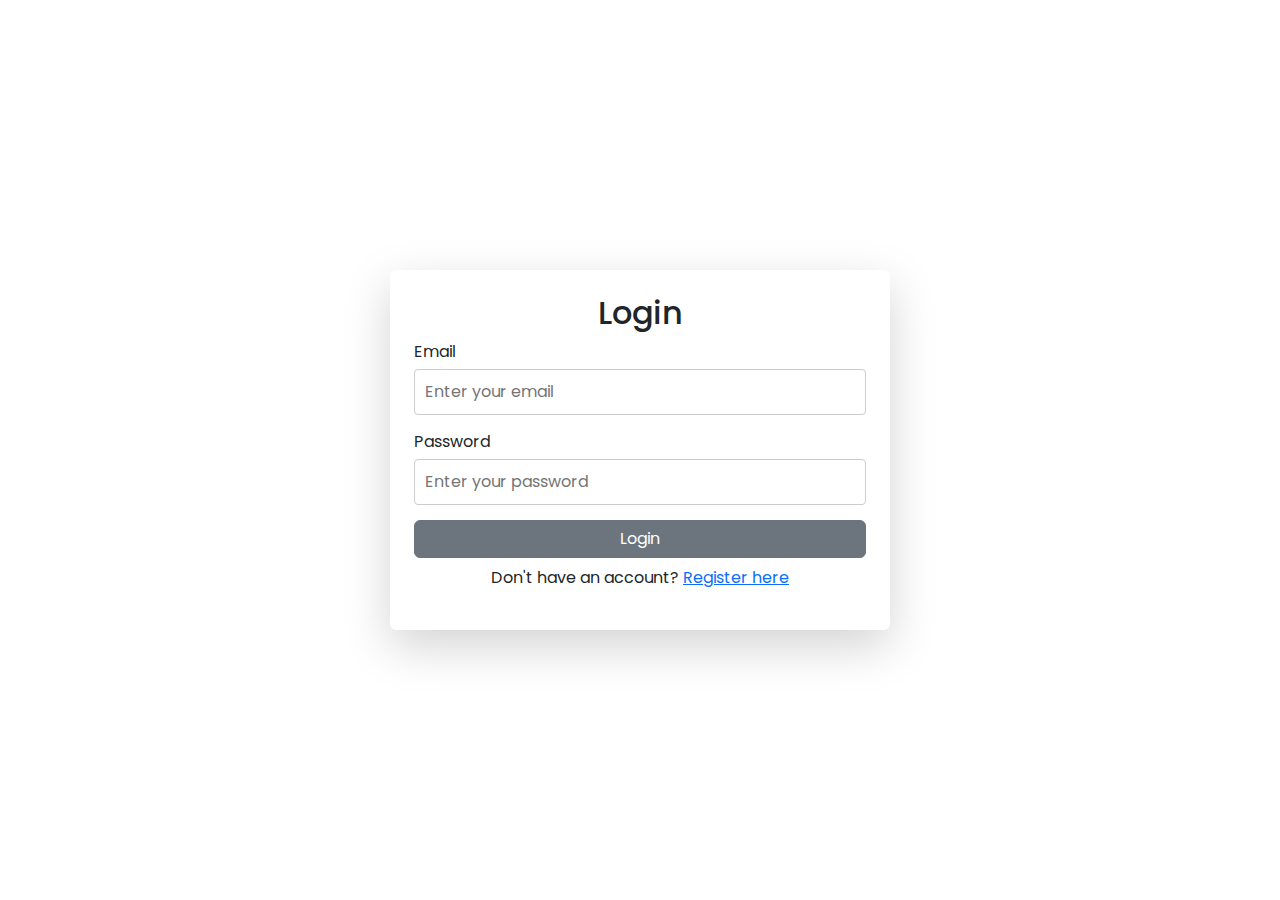
==== login.html @ 74daa43a "initial commit" ====
<!DOCTYPE html>
<html lang="en">
  <head>
    <meta charset="UTF-8" />
    <meta name="viewport" content="width=device-width, initial-scale=1.0" />
    <link rel="stylesheet" href="styles.css" />
    <title>Login</title>
    <link
      href="https://cdn.jsdelivr.net/npm/bootstrap@5.3.3/dist/css/bootstrap.min.css"
      rel="stylesheet"
      integrity="sha384-QWTKZyjpPEjISv5WaRU9OFeRpok6YctnYmDr5pNlyT2bRjXh0JMhjY6hW+ALEwIH"
      crossorigin="anonymous"
    />
    <link
      rel="stylesheet"
      href="https://cdn.jsdelivr.net/npm/bootstrap-icons@1.11.3/font/bootstrap-icons.min.css"
    />
    <link rel="preconnect" href="https://fonts.googleapis.com" />
    <link rel="preconnect" href="https://fonts.gstatic.com" crossorigin />
    <link
      href="https://fonts.googleapis.com/css2?family=Poppins:ital,wght@0,100;0,200;0,300;0,400;0,500;0,600;0,700;0,800;0,900;1,100;1,200;1,300;1,400;1,500;1,600;1,700;1,800;1,900&display=swap"
      rel="stylesheet"
    />
  </head>
  <body>
    <div class="login-container poppins text-dark py-4 px-4 rounded shadow-lg">
      <h2>Login</h2>
      <form id="loginForm">
        <div class="form-group">
          <label for="loginEmail">Email</label>
          <input
            type="email"
            id="loginEmail"
            placeholder="Enter your email"
            required
          />
        </div>
        <div class="form-group">
          <label for="loginPassword">Password</label>
          <input
            type="password"
            id="loginPassword"
            placeholder="Enter your password"
            required
          />
        </div>
        <button type="submit" class="btn btn-secondary">Login</button>
      </form>
      <p class="text-center mt-2">
        Don't have an account?
        <a href="register.html">Register here</a>
      </p>
    </div>
    <script>
      document.getElementById("loginForm").addEventListener("submit", (e) => {
        e.preventDefault();

        const email = document.getElementById("loginEmail").value;
        const password = document.getElementById("loginPassword").value;
        const users = JSON.parse(localStorage.getItem("users")) || [];

        const user = users.find(
          (user) => user.email === email && user.password === password
        );
        if (user) {
          alert("Login successful!");
          localStorage.setItem("loggedInUser", JSON.stringify(user));
          location.href = "index.html";
        } else {
          alert("Invalid email or password.");
        }
      });
    </script>

    <script
      src="https://cdn.jsdelivr.net/npm/bootstrap@5.3.3/dist/js/bootstrap.bundle.min.js"
      integrity="sha384-YvpcrYf0tY3lHB60NNkmXc5s9fDVZLESaAA55NDzOxhy9GkcIdslK1eN7N6jIeHz"
      crossorigin="anonymous"
    ></script>
  </body>
</html>
---- styles.css ----
body {
    background: #f4f4f4;
    display: flex;
    justify-content: center;
    align-items: center;
    height: 100vh;
    margin: 0;
  }
  
  .login-container {
    width: 100%;
    max-width: 500px;
    margin: auto;
    /* background-color: rgb(197, 197, 197); */
  }
  
  .login-box {
    background: #ffffff;
    padding: 20px;
    border-radius: 8px;
    box-shadow: 0 4px 6px rgba(0, 0, 0, 0.1);
  }
  
  h2 {
    margin-bottom: 20px;
    text-align: center;
  }
  
  .form-group {
    margin-bottom: 15px;
  }
  
  label {
    display: block;
    margin-bottom: 5px;
    
  }
  
  input {
    width: 100%;
    padding: 10px;
    border: 1px solid #ccc;
    border-radius: 4px;
  }
  
  .btn {
    width: 100%;
    padding: 10px;
    background: #007bff;
    color: #fff;
    border: none;
    border-radius: 4px;
    cursor: pointer;
  }
  
  .btn:hover {
    background: #0056b3;
  }
  
  .error-message {
    color: red;
    font-size: 14px;
    margin-top: 10px;
    text-align: center;
  }
  
  .register-text {
    text-align: center;
    margin-top: 15px;
  }
  
  .register-text a {
    color: #007bff;
    text-decoration: none;
  }
  

  .poppins {
    font-family: "Poppins", serif;
    font-weight: 400;
    font-style: normal !important;
  }
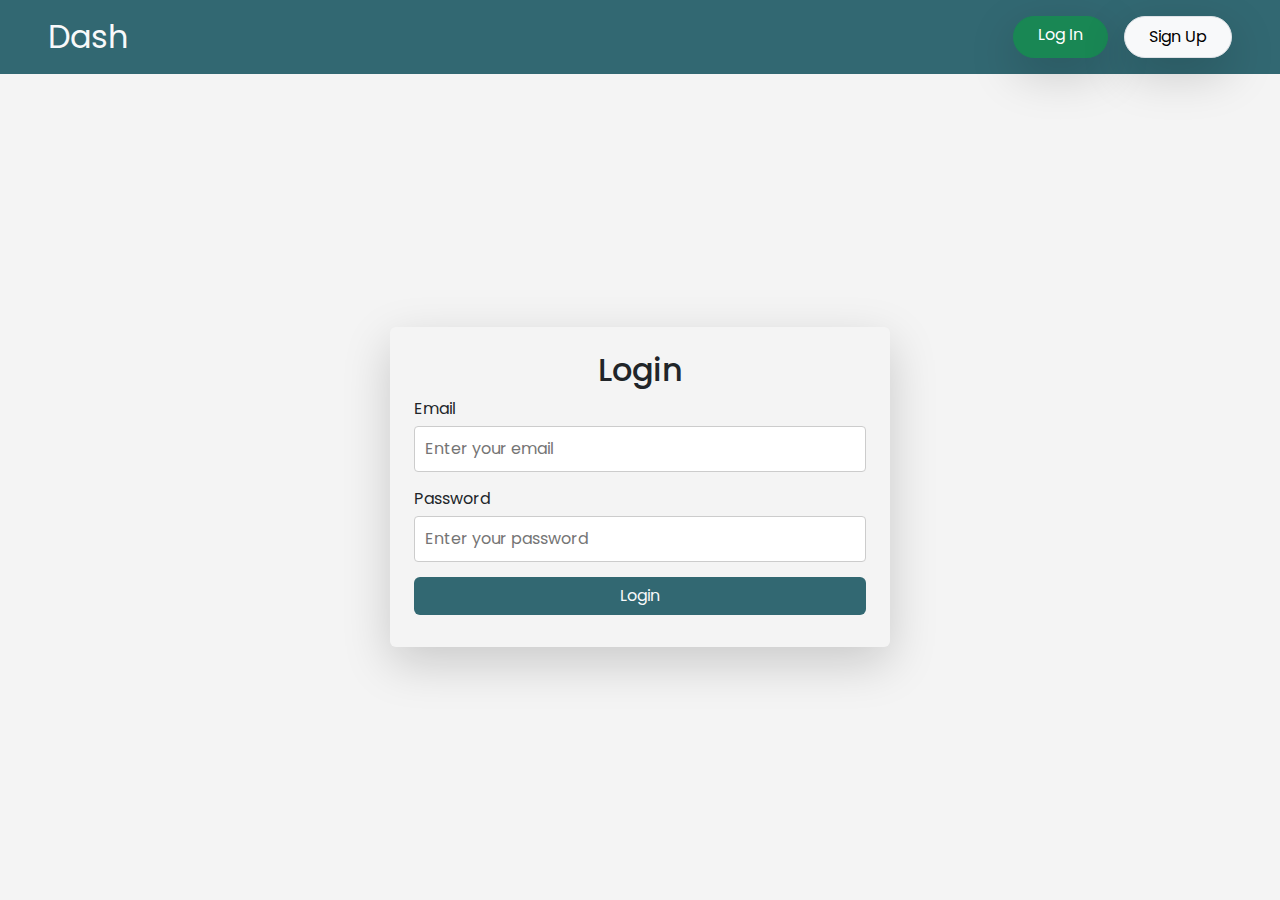
==== commit 71fb3241: "changed theme" ====
--- a/login.html
+++ b/login.html
@@ -23,6 +23,27 @@
     />
   </head>
   <body>
+    <div
+      class="w-100 poppins d-flex justify-content-between align-items-center theme"
+    >
+      <div class="d-flex justify-content-center align-items-center ms-5">
+        <p class="m-0 text-light fs-2">Dash</p>
+      </div>
+      <div class="d-flex mx-5 gap-3">
+        <a
+          href="login.html"
+          class="btn btn-success rounded-pill w-auto px-4 my-3 shadow-lg"
+        >
+          Log In
+        </a>
+        <a
+          href="register.html"
+          class="btn btn-light border rounded-pill w-auto p-2 px-4 my-3 shadow-lg"
+        >
+          Sign Up
+        </a>
+      </div>
+    </div>
     <div class="login-container poppins text-dark py-4 px-4 rounded shadow-lg">
       <h2>Login</h2>
       <form id="loginForm">
@@ -44,12 +65,8 @@
             required
           />
         </div>
-        <button type="submit" class="btn btn-secondary">Login</button>
+        <button type="submit" class="btn theme text-light mb-2">Login</button>
       </form>
-      <p class="text-center mt-2">
-        Don't have an account?
-        <a href="register.html">Register here</a>
-      </p>
     </div>
     <script>
       document.getElementById("loginForm").addEventListener("submit", (e) => {
--- a/styles.css
+++ b/styles.css
@@ -1,10 +1,15 @@
 body {
-    background: #f4f4f4;
+    background: #f4f4f4 !important;
     display: flex;
+    flex-direction: column;
     justify-content: center;
     align-items: center;
     height: 100vh;
     margin: 0;
+  }
+
+  .theme{
+    background-color: #326872 !important;
   }
   
   .login-container {
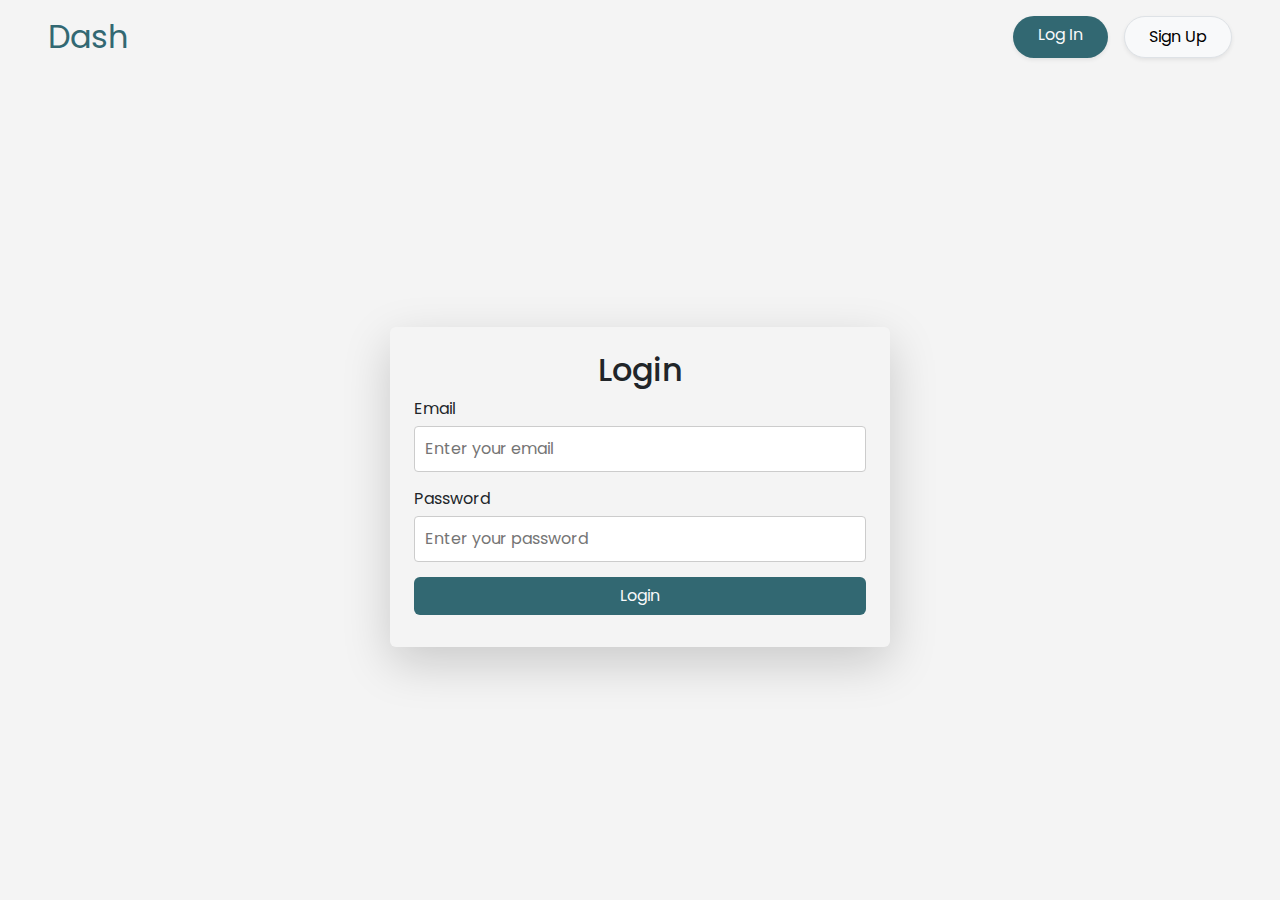
==== commit 830a26b2: "small design design" ====
--- a/login.html
+++ b/login.html
@@ -24,21 +24,21 @@
   </head>
   <body>
     <div
-      class="w-100 poppins d-flex justify-content-between align-items-center theme"
+      class="w-100 poppins d-flex justify-content-between align-items-center"
     >
       <div class="d-flex justify-content-center align-items-center ms-5">
-        <p class="m-0 text-light fs-2">Dash</p>
+        <p class="m-0 fs-2" style="color: #326872">Dash</p>
       </div>
       <div class="d-flex mx-5 gap-3">
         <a
           href="login.html"
-          class="btn btn-success rounded-pill w-auto px-4 my-3 shadow-lg"
+          class="btn theme text-light rounded-pill w-auto px-4 my-3 shadow-sm"
         >
           Log In
         </a>
         <a
           href="register.html"
-          class="btn btn-light border rounded-pill w-auto p-2 px-4 my-3 shadow-lg"
+          class="btn btn-light border rounded-pill w-auto p-2 px-4 my-3 shadow-sm"
         >
           Sign Up
         </a>
